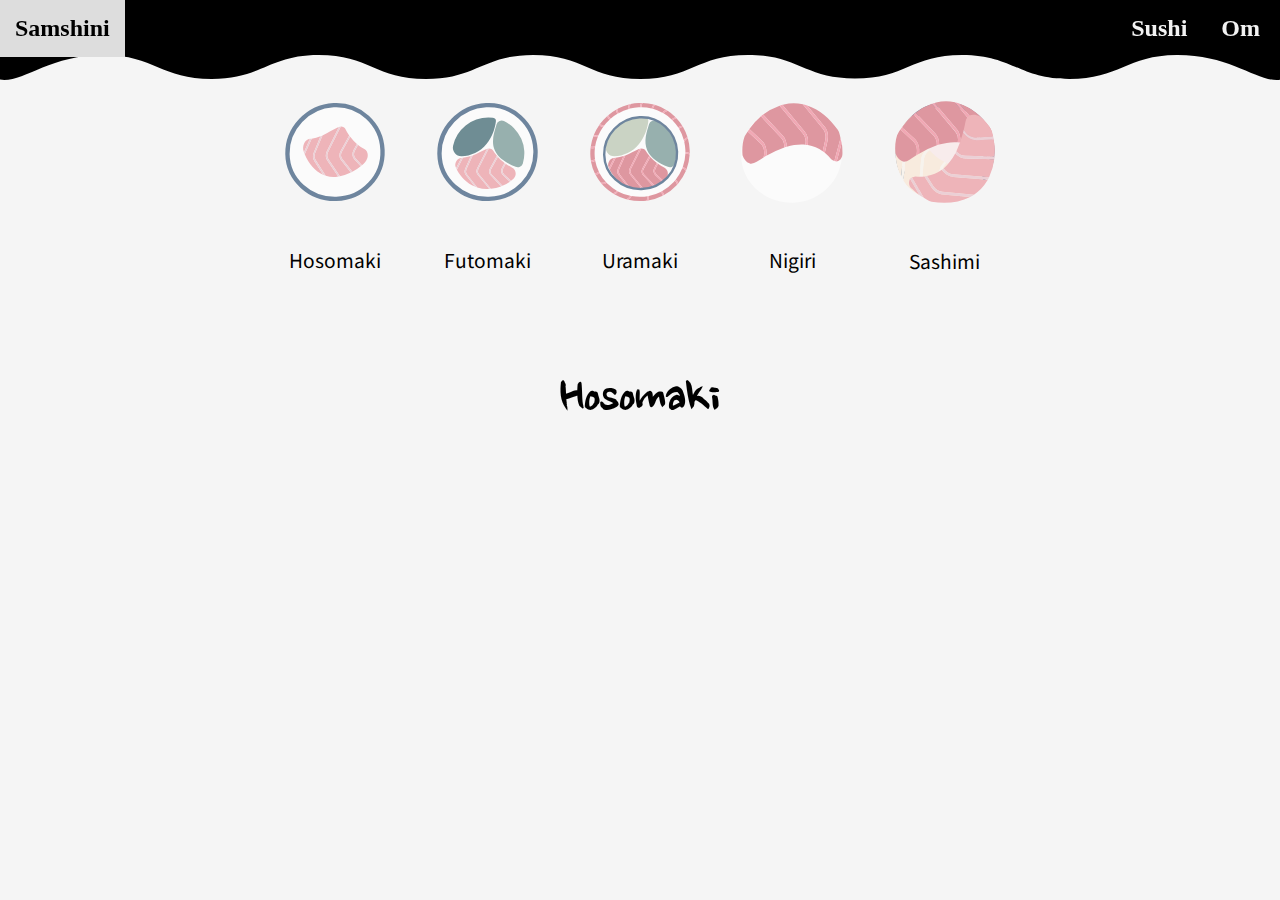
==== menu.html @ 1f2cd380 "fonte sat ind" ====
<!DOCTYPE html>
<html lang="da">

<head>
    <meta charset="utf-8">
    <meta name="viewport" content="width=device-width, initial-scale=1.0">
    <title></title>
    <link rel="stylesheet" href="style.css">
    <script src="https://kit.fontawesome.com/6492c587db.js" crossorigin="anonymous"></script>

    <link href="https://fonts.googleapis.com/css?family=Nanum+Brush+Script|Noto+Sans+JP&display=swap" rel="stylesheet">


</head>

<body>

    <div id="navbar">

        <div class="logo">
            <a href="index.html"> Samshini</a>
        </div>
        <div class="navbar_left">
            <a href="menu.html">Sushi</a>
            <a href="index.html#about_sushi">Om</a>
        </div>

    </div>

    <div class="dropdown_button">
        <div class="selected_item"></div>
        <span class="fa fa-angle-down fa-2x"></span>
    </div>
    <div class="dropdown_list hide">
        <div class="header_buttons">
            <button data-filter="hosomaki" class="button">
                <img src="categori_icons/hosomaki_icon.svg" alt="fint">
                <span>Hosomaki</span>
            </button>


            <button data-filter="futomaki" class="button">
                <img src="categori_icons/futomaki_icon.svg" alt="fint">
                <span>Futomaki</span>
            </button>

            <button data-filter="uramaki" class="button">
                <img src="categori_icons/uramaki_icon.svg" alt="fint">
                <span>Uramaki</span>
            </button>

            <button data-filter="nigiri" class="button">
                <img src="categori_icons/nigiri_icon.svg" alt="fint">
                <span>Nigiri</span>
            </button>

            <button data-filter="sashimi" class="button">
                <img src="categori_icons/sashimi_icon.svg" alt="fint">
                <span>Sashimi</span>
            </button>
        </div>
    </div>

    <h2>Hosomaki</h2>

    <section class="data-container"></section>

    <template>
        <article class="oversigt">
            <img src="" alt="">
            <div class="textWrapper">
                <h3></h3>
                <p class="description"> </p>
                <div class="desktop">LÆS MERE</div>
                <div class="mobile">LÆS MERE</div>
            </div>
        </article>
    </template>

    <section id="popUp" class="hide">
        <article class="retterPopUp">
            <div class="x_button">X</div>
            <h3></h3>
            <img src="" alt="">
            <p class="description"> </p>
            <p class="id"> </p>
        </article>
    </section>

    <main></main>

    <script src="script.js"></script>
</body>

</html>
---- style.css ----
* {
        margin: 0;
        /*        font-family: 'Lato',
sans-serif;*/
    }

    img {
        max-width: 100%;

    }

    body {
        background-color: whitesmoke;
        margin: 0;
        padding: 0;
    }

    article {
        padding: 10px;

    }


    .hide {
        display: none !important;
        pointer-events: none !important;
    }

    /*
font-family: 'Nanum Brush Script', ;
font-family: 'Noto Sans JP', ;
*/

    h2 {
        font-size: 3.5rem;
        text-align: center;
        padding: 2.5vw 0;
        font-family: 'Nanum Brush Script';
    }

    h3 {
        font-size: 1.5rem;
        padding-bottom: 1vw;
        font-family: 'Nanum Brush Script';
    }

    span {
        font-family: 'Noto Sans JP';
    }

    p {
        font-family: 'Noto Sans JP';
    }



    .expand {
        height: auto !important;
    }

    /* Styling til navigation */
    nav {
        text-align: center;
        margin-bottom: 15px;
        margin-top: 20px;
    }


    /* styling af layout */
    #navbar {
        background-image: url(imgs/navbar_mobile.svg);
        background-size: 100%;
        background-repeat: no-repeat;
        position: fixed;
        top: 0px;
        width: 100%;
        height: 100%;
        display: block;
        transition: top 0.3s;
        font-weight: bold;
        z-index: 9000;
    }


    .navbar_left {
        position: absolute;
        right: 5px;
    }

    .navbar_left a {
        display: inline-block;
        color: #f2f2f2;
        padding: 5px;
        text-decoration: none;
        font-size: .9rem;
    }

    .logo,
    .navbar_left {
        display: inline-block;
    }

    .logo a {
        color: #f2f2f2;
        padding: 5px;
        text-decoration: none;
        display: block;
        font-size: .9rem;
    }

    #navbar a:hover {
        background-color: #ddd;
        color: black;
    }


    #landingpage img {
        width: 100%;
    }

    #frontpage_content img {
        width: 100%;
    }


    footer {
        width: 100%;
        height: 50vh;
        background-image: url(imgs/footer_baggrund.png);
        background-size: 100%;
        background-repeat: no-repeat;
        z-index: 9000;
        text-align: center;
        position: relative;
    }

    footer .sectionwrapper {
        display: flex;
        margin: 10vw;
    }

    .footer_links,
    .logo_footer {
        flex-basis: 350px;

    }

    .logo_footer img {
        width: 5vw;
    }

    .footer_links a {
        display: block;
        color: #f2f2f2;
        padding: 5px;
        text-decoration: none;
        font-size: .9rem;
    }


    .footer_links a:hover {
        background-color: #ddd;
        color: black;
    }





    /* Styling til filtrerings menu */


    .dropdown_button {
        border: 1px solid #DEDEDE;
        box-shadow: 10px 10px 10px rgba(0, 0, 0, 0.16);
        height: 10vw;
        width: 50vw;
        margin: 50px auto auto auto;
        background-color: white;
        padding: 5px 0;
        z-index: 2;
        position: relative;
    }

    .dropdown_button span.fa {
        position: absolute;
        right: 10px;
        top: 2vw;
    }

    .dropdown_list {
        border: 1px solid #DEDEDE;
        box-shadow: 10px 10px 10px rgba(0, 0, 0, 0.16);
        width: 50vw;
        left: 24.8vw;
        position: absolute;
        margin-top: 3px;
        z-index: 20;
        background-color: white;
    }


    .button {
        padding: 15px 25px;
        border-radius: 5px;
        margin: 20px 3px 3px;

        display: inline-block;
        outline: none;
        font-size: 0.9rem;
        background: none;
        border: none;
    }


    .button span,
    .selected_item span {
        height: 9vw;
        line-height: 9vw;
        vertical-align: bottom;
        display: inline-block;
        margin-left: 2vw;
    }



    .button img,
    .selected_item img {
        width: 9vw;

    }


    .selected_item img {
        margin-left: 28px;
    }



    /*
    .button_active {
        background-color: black;
        color: black;

    }
*/

    .oversigt .description {
        display: none;
        height: 9vw;
        overflow: hidden;
    }

    .retterPopUp .description {
        display: block;
    }

    .desktop {
        display: none;
    }

    /* styling til filtrering i menu.html */

    .data-container {
        display: grid;
        grid-template-columns: repeat(auto-fill, minmax(150px, 1fr));
        margin: 0 auto;
        padding: .5vw 1vw;
        grid-gap: 30px;

    }

    .data-container img {
        padding-bottom: 1vw;
    }

    /*styling til popup menu  */

    #popUp {
        position: fixed;
        top: 0;
        width: 100vw;
        height: 100vh;
        background-color: white;
        overflow: scroll;
        z-index: 3;

    }

    .retterPopUp {
        margin-top: 3em;
        padding-top: 2em;
        padding-left: 3em;
        padding-right: 3em;
        background-color: white;
        border-radius: 5px;
        z-index: 1;
    }

    #popUp img {
        margin: 0 auto;
        padding-top: 1em;
        display: block;
        padding-bottom: 1vw;

        display: flex;
        flex-direction: column;
        justify-content: center;
    }

    #popUp h3 {
        text-align: center;
    }

    #popUp p {
        /*        text-align: center;*/
    }

    /*
    #popUp div {
        border: 1px solid black;
        background-color: white;
        padding: .5vw;
        width: 3vw;
        text-align: center;
        cursor: pointer;
        display: inline-block;
        float: right;
        border-radius: 5px;
    }
*/

    #popUp .x_button {
        position: absolute;
        top: 15vw;
        left: 10vw;
        font-size: 2rem;
        border-style: none;
        cursor: pointer;
    }

    #frontpage_content .text_info {
        padding: 2em;
    }

    #frontpage_content a {
        text-align: center;
        color: black;
        font-size: 1.5rem;
        padding: 0.2em;
    }

    #frontpage_content a:hover {
        color: #E8868F
    }



    /* mediaquery til webversion */

    @media only screen and (min-width: 600px) {


        #navbar {
            background-image: url(imgs/navbar_v2.svg)
        }



        /*
        section {
            max-width: 1200px;
        }
*/

        .oversigt .description {
            display: block;
        }

        .retterPopUp .description {
            display: none;
        }

        .data-container {
            grid-template-columns: 100%;
            grid-auto-flow: dense;

        }

        .sushi_kategorier {
            display: flex;
            flex-direction: column;
        }

        .dropdown_button {
            display: none;
        }

        .dropdown_list {
            border: none;
            box-shadow: none;
            margin: 0 auto;
            position: static;
            z-index: initial;
            background-color: transparent;
            margin-top: 85px;

        }

        .header_buttons {
            display: flex;
            flex-direction: row;
            justify-content: center;


        }


        .header_buttons .button {
            display: flex;
            flex-direction: column;

        }

        .header_buttons img {
            /*            width: 8vw;*/
            filter: opacity(60%);
        }

        .header_buttons .button img:hover {
            filter: opacity(100%);
        }

        .button_active img {
            filter: opacity(100%);
        }



        .button span {
            /*            height: 5vw;*/
            /*
            line-height: 1vw;
            margin-left: 1vw;
*/
        }

        .button {
            margin: auto;
            padding: none;

        }

        .button span {
            margin: auto;
            padding: 0;
            margin-top: 0;
            font-size: 1.2rem;
            width: 8vw;
        }

        .button img {
            width: 9vw;

        }

        .oversigt {

            /*            padding: 8vw;*/
            padding-left: 8vw;
            padding-right: 8vw;
            display: grid;
            grid-template-areas:
                "header header header header"
                "main main main main";
        }

        .oversigt h3 {
            grid-area: header;



        }

        .oversigt img {
            grid-area: main;
            justify-self: left;
            width: 40%;
        }

        .oversigt .textWrapper {
            grid-area: main;
            justify-self: right;
            width: 50%;
            padding-top: 10vw;
            font-size: 1.5vw;
        }

        .desktop {
            display: block;
        }

        .mobile {
            display: none;
        }

        .oversigt:nth-child(2n) img {
            justify-self: right;
        }

        .oversigt:nth-child(2n) .textWrapper {
            justify-self: left;
        }


        #frontpage_content .text_info {
            margin-left: 15em;
            margin-right: 15em;
        }


        #popUp {
            background-color: rgba(0, 0, 0, 0.44);
            max-width: none;


        }

        .retterPopUp {

            display: flex;
            flex-direction: column;
            justify-content: center;

            max-width: 1000px;
            margin: auto;
            margin-top: 3em;

            /*

            margin: 0auto;
            justify-content: center;
*/

        }

        #popUp img {
            margin: 0 auto;
            padding-top: 1em;
            display: block;
            padding-bottom: 1vw;

        }


        #popUp .x_button {

            top: 5vw;
            left: 3vw;

            cursor: pointer;
        }

        .navbar_left a {
            padding: 15px;
            font-size: 1.5rem;
        }

        .logo a {
            padding: 15px;
            font-size: 1.5rem;
        }


    }
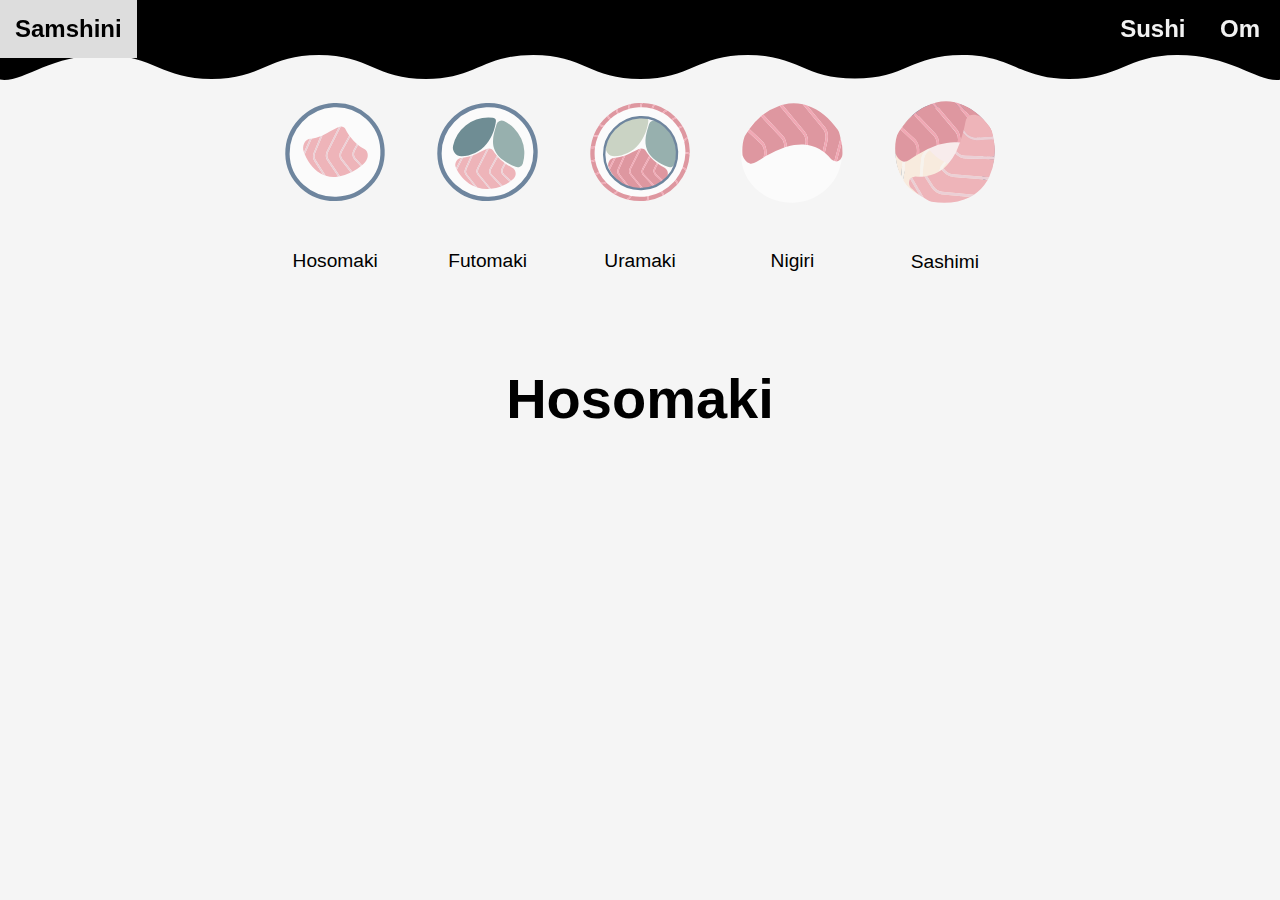
==== commit 5741c461: "lidt rettelser i nav" ====
--- a/menu.html
+++ b/menu.html
@@ -4,13 +4,9 @@
 <head>
     <meta charset="utf-8">
     <meta name="viewport" content="width=device-width, initial-scale=1.0">
-    <title></title>
+    <title>Sushi</title>
     <link rel="stylesheet" href="style.css">
     <script src="https://kit.fontawesome.com/6492c587db.js" crossorigin="anonymous"></script>
-
-    <link href="https://fonts.googleapis.com/css?family=Nanum+Brush+Script|Noto+Sans+JP&display=swap" rel="stylesheet">
-
-
 </head>
 
 <body>
@@ -90,6 +86,4 @@
     <main></main>
 
     <script src="script.js"></script>
-</body>
-
-</html>
+</body></html>
--- a/style.css
+++ b/style.css
@@ -1,7 +1,6 @@
     * {
         margin: 0;
-        /*        font-family: 'Lato',
-sans-serif;*/
+        font-family: 'Lato', sans-serif;
     }
 
     img {
@@ -26,33 +25,16 @@
         pointer-events: none !important;
     }
 
-    /*
-font-family: 'Nanum Brush Script', ;
-font-family: 'Noto Sans JP', ;
-*/
-
     h2 {
         font-size: 3.5rem;
         text-align: center;
         padding: 2.5vw 0;
-        font-family: 'Nanum Brush Script';
     }
 
     h3 {
         font-size: 1.5rem;
         padding-bottom: 1vw;
-        font-family: 'Nanum Brush Script';
-    }
-
-    span {
-        font-family: 'Noto Sans JP';
-    }
-
-    p {
-        font-family: 'Noto Sans JP';
-    }
-
-
+    }
 
     .expand {
         height: auto !important;
@@ -74,7 +56,7 @@
         position: fixed;
         top: 0px;
         width: 100%;
-        height: 100%;
+        height: 13vw;
         display: block;
         transition: top 0.3s;
         font-weight: bold;
@@ -175,7 +157,7 @@
         box-shadow: 10px 10px 10px rgba(0, 0, 0, 0.16);
         height: 10vw;
         width: 50vw;
-        margin: 50px auto auto auto;
+        margin: 80px auto auto auto;
         background-color: white;
         padding: 5px 0;
         z-index: 2;
@@ -362,7 +344,8 @@
 
 
         #navbar {
-            background-image: url(imgs/navbar_v2.svg)
+            background-image: url(imgs/navbar_v2.svg);
+            height: 7vw;
         }
 
 
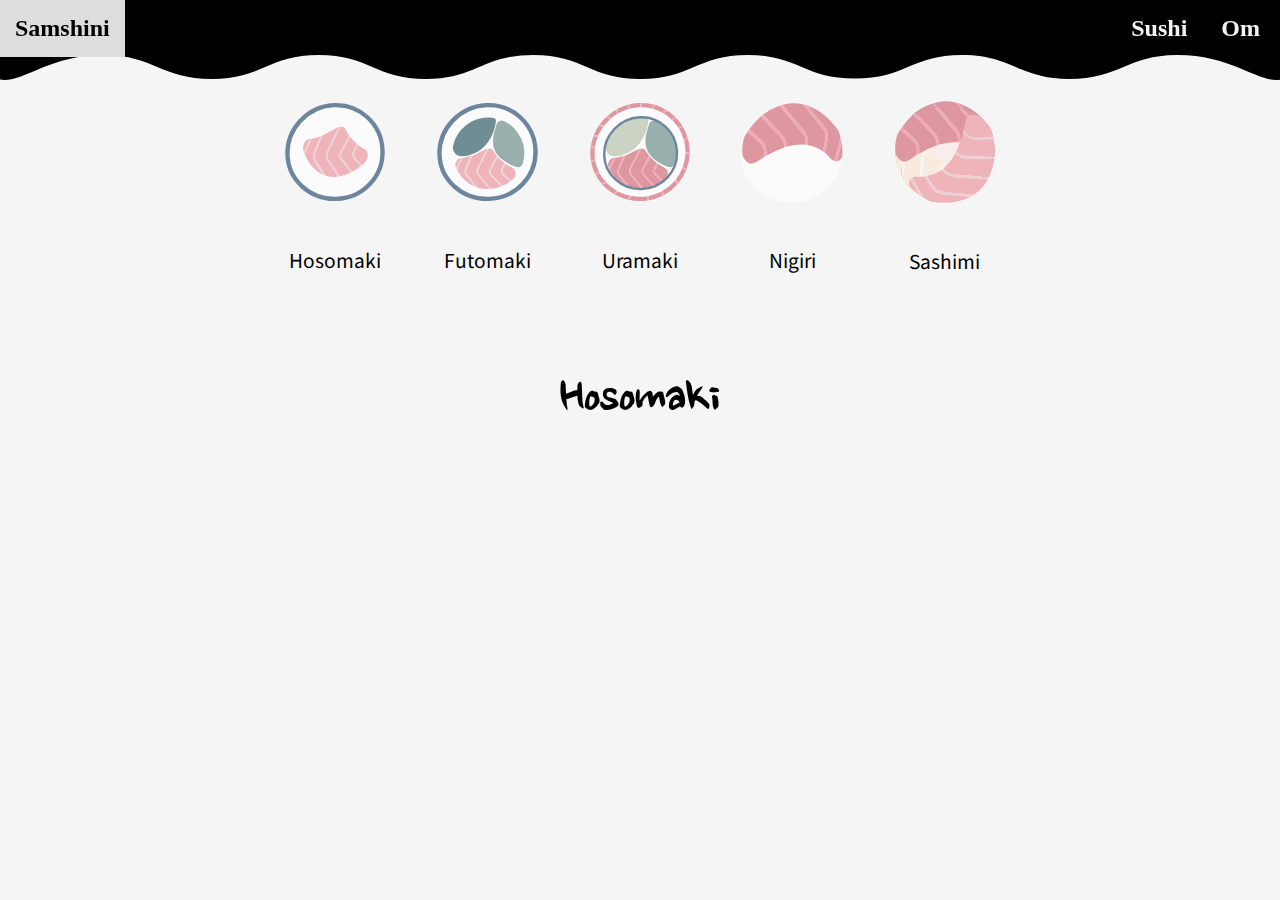
==== commit 6ac78d95: "Merge remote-tracking branch 'origin/master'" ====
--- a/menu.html
+++ b/menu.html
@@ -7,6 +7,10 @@
     <title>Sushi</title>
     <link rel="stylesheet" href="style.css">
     <script src="https://kit.fontawesome.com/6492c587db.js" crossorigin="anonymous"></script>
+
+    <link href="https://fonts.googleapis.com/css?family=Nanum+Brush+Script|Noto+Sans+JP&display=swap" rel="stylesheet">
+
+
 </head>
 
 <body>
@@ -86,4 +90,6 @@
     <main></main>
 
     <script src="script.js"></script>
-</body></html>
+</body>
+
+</html>
--- a/style.css
+++ b/style.css
@@ -1,6 +1,7 @@
     * {
         margin: 0;
-        font-family: 'Lato', sans-serif;
+        /*        font-family: 'Lato',
+sans-serif;*/
     }
 
     img {
@@ -25,16 +26,37 @@
         pointer-events: none !important;
     }
 
+    /*
+font-family: 'Nanum Brush Script', ;
+font-family: 'Noto Sans JP', ;
+*/
+
     h2 {
         font-size: 3.5rem;
         text-align: center;
         padding: 2.5vw 0;
+        font-family: 'Nanum Brush Script';
     }
 
     h3 {
         font-size: 1.5rem;
         padding-bottom: 1vw;
-    }
+        font-family: 'Nanum Brush Script';
+    }
+
+    span {
+        font-family: 'Noto Sans JP';
+    }
+
+    p {
+        font-family: 'Noto Sans JP';
+    }
+
+    .description .mobile {
+        font-family: 'Noto Sans JP';
+    }
+
+
 
     .expand {
         height: auto !important;
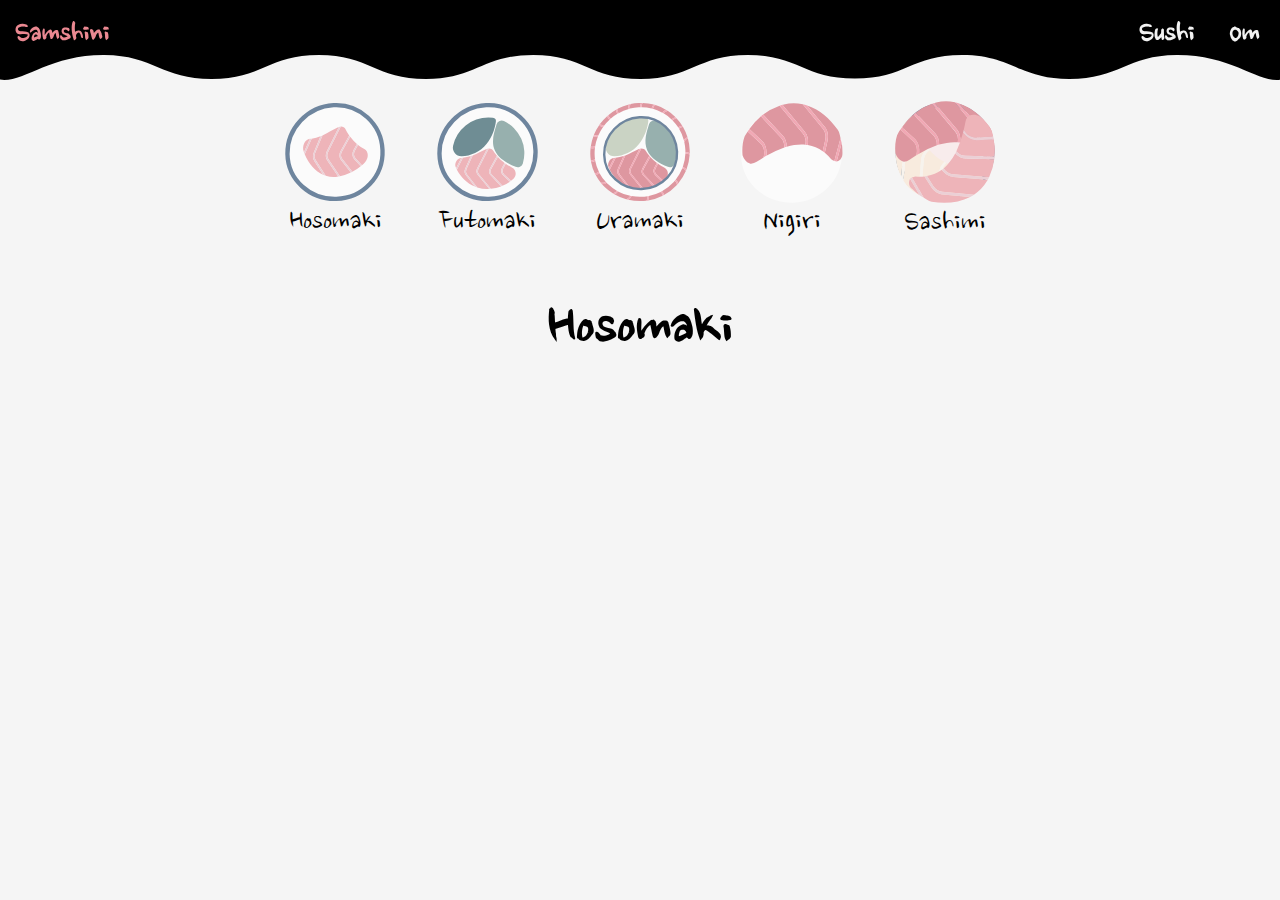
==== commit b816766a: "index" ====
--- a/menu.html
+++ b/menu.html
@@ -22,7 +22,7 @@
         </div>
         <div class="navbar_left">
             <a href="menu.html">Sushi</a>
-            <a href="index.html#about_sushi">Om</a>
+            <a href="index.html#frontpage_content">Om</a>
         </div>
 
     </div>
--- a/style.css
+++ b/style.css
@@ -17,7 +17,10 @@
 
     article {
         padding: 10px;
-
+    }
+
+    article img {
+        cursor: pointer;
     }
 
 
@@ -34,26 +37,53 @@
     h2 {
         font-size: 3.5rem;
         text-align: center;
-        padding: 2.5vw 0;
+        padding: 2.5vw;
         font-family: 'Nanum Brush Script';
     }
 
     h3 {
-        font-size: 1.5rem;
+        font-size: 1.7rem;
         padding-bottom: 1vw;
         font-family: 'Nanum Brush Script';
     }
 
+    .retterPopUp h3 {
+        font-size: 2.5rem;
+        padding-bottom: 1vw;
+        font-family: 'Nanum Brush Script';
+    }
+
+    .text_info h3 {
+        font-size: 2.5rem;
+        padding-bottom: 1vw;
+        font-family: 'Nanum Brush Script';
+
+        text-align: center;
+    }
+
     span {
-        font-family: 'Noto Sans JP';
+        font-family: 'Nanum Brush Script';
+        font-size: 1.5rem;
     }
 
     p {
         font-family: 'Noto Sans JP';
-    }
-
-    .description .mobile {
+
+    }
+
+    .mobile {
         font-family: 'Noto Sans JP';
+
+        font-size: 0.8rem;
+        text-decoration: underline;
+    }
+
+    .x_button {
+        font-family: 'Nanum Brush Script';
+    }
+
+    a {
+        font-family: 'Nanum Brush Script';
     }
 
 
@@ -113,8 +143,7 @@
     }
 
     #navbar a:hover {
-        background-color: #ddd;
-        color: black;
+        color: #EA8891;
     }
 
 
@@ -131,7 +160,7 @@
         width: 100%;
         height: 50vh;
         background-image: url(imgs/footer_baggrund.png);
-        background-size: 100%;
+        background-size: cover;
         background-repeat: no-repeat;
         z-index: 9000;
         text-align: center;
@@ -141,6 +170,7 @@
     footer .sectionwrapper {
         display: flex;
         margin: 10vw;
+        padding-top: 20vw
     }
 
     .footer_links,
@@ -199,7 +229,7 @@
         left: 24.8vw;
         position: absolute;
         margin-top: 3px;
-        z-index: 20;
+        z-index: 2;
         background-color: white;
     }
 
@@ -219,8 +249,6 @@
 
     .button span,
     .selected_item span {
-        height: 9vw;
-        line-height: 9vw;
         vertical-align: bottom;
         display: inline-block;
         margin-left: 2vw;
@@ -261,6 +289,10 @@
 
     .desktop {
         display: none;
+        font-family: 'Noto Sans JP';
+        font-size: 1rem;
+        text-decoration: underline;
+
     }
 
     /* styling til filtrering i menu.html */
@@ -338,7 +370,7 @@
         position: absolute;
         top: 15vw;
         left: 10vw;
-        font-size: 2rem;
+        font-size: 2.5rem;
         border-style: none;
         cursor: pointer;
     }
@@ -370,7 +402,19 @@
             height: 7vw;
         }
 
-
+        h2 {
+            font-size: 4rem;
+        }
+
+        .textWrapper h3 {
+            font-size: 2.4rem;
+            padding-bottom: 1vw;
+            font-family: 'Nanum Brush Script';
+        }
+
+        .text_info h3 {
+            font-size: 3.5rem;
+        }
 
         /*
         section {
@@ -416,14 +460,13 @@
             display: flex;
             flex-direction: row;
             justify-content: center;
-
-
         }
 
 
         .header_buttons .button {
             display: flex;
             flex-direction: column;
+            cursor: pointer;
 
         }
 
@@ -440,15 +483,6 @@
             filter: opacity(100%);
         }
 
-
-
-        .button span {
-            /*            height: 5vw;*/
-            /*
-            line-height: 1vw;
-            margin-left: 1vw;
-*/
-        }
 
         .button {
             margin: auto;
@@ -460,8 +494,8 @@
             margin: auto;
             padding: 0;
             margin-top: 0;
-            font-size: 1.2rem;
             width: 8vw;
+            font-size: 2rem;
         }
 
         .button img {
@@ -483,8 +517,6 @@
         .oversigt h3 {
             grid-area: header;
 
-
-
         }
 
         .oversigt img {
@@ -499,14 +531,18 @@
             width: 50%;
             padding-top: 10vw;
             font-size: 1.5vw;
+            font-family: 'Noto Sans JP';
         }
 
         .desktop {
             display: block;
+            text-decoration: underline;
+            cursor: pointer;
         }
 
         .mobile {
             display: none;
+            cursor: pointer;
         }
 
         .oversigt:nth-child(2n) img {
@@ -527,8 +563,6 @@
         #popUp {
             background-color: rgba(0, 0, 0, 0.44);
             max-width: none;
-
-
         }
 
         .retterPopUp {
@@ -562,19 +596,35 @@
 
             top: 5vw;
             left: 3vw;
-
             cursor: pointer;
         }
 
         .navbar_left a {
             padding: 15px;
-            font-size: 1.5rem;
+            font-size: 2rem;
         }
 
         .logo a {
             padding: 15px;
+            font-size: 2rem;
+        }
+
+
+    }
+
+
+    /* mediaquery til tablet version */
+
+    @media only screen and (min-device-width: 768px) and (max-device-width: 1024px) and (-webkit-min-device-pixel-ratio: 1) {
+
+        .navbar_left a {
+            padding-top: 5px;
             font-size: 1.5rem;
         }
 
-
-    }
+        .logo a {
+            padding-top: 5px;
+            font-size: 1.5rem;
+        }
+
+    }
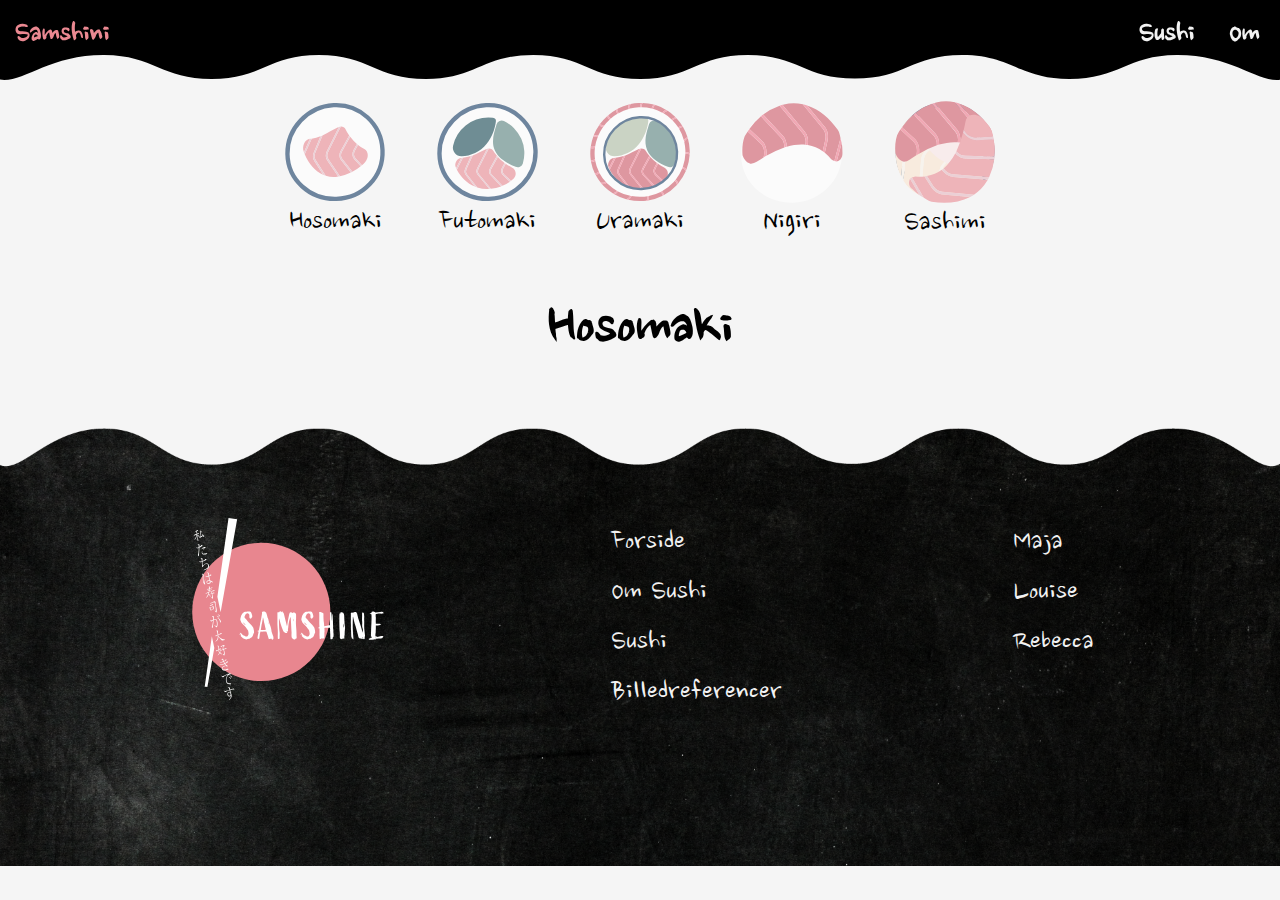
==== commit 5b5b6e96: "gøres klar til splashbillede" ====
--- a/menu.html
+++ b/menu.html
@@ -89,7 +89,39 @@
 
     <main></main>
 
+    <footer>
+
+        <section class="sectionwrapper">
+
+            <div class="logo_footer">
+
+                <img src="imgs/logo.svg" alt="logo">
+            </div>
+
+            <div class="footer_links">
+                <div class="footer_section1">
+                    <a href="index.html">
+                        <p>Forside</p>
+                    </a>
+                    <a href="index.html#about_sushi">
+                        <p>Om Sushi</p>
+                    </a>
+                    <a href="menu.html">
+                        <p>Sushi</p>
+                    </a>
+                    <a href="references.html">
+                        <p>Billedreferencer</p>
+                    </a>
+                </div>
+                <div class="footer_section2">
+                    <p>Maja</p>
+                    <p>Louise</p>
+                    <p>Rebecca</p>
+                </div>
+            </div>
+        </section>
+
+    </footer>
+
     <script src="script.js"></script>
-</body>
-
-</html>
+</body></html>
--- a/style.css
+++ b/style.css
@@ -29,10 +29,6 @@
         pointer-events: none !important;
     }
 
-    /*
-font-family: 'Nanum Brush Script', ;
-font-family: 'Noto Sans JP', ;
-*/
 
     h2 {
         font-size: 3.5rem;
@@ -73,7 +69,6 @@
 
     .mobile {
         font-family: 'Noto Sans JP';
-
         font-size: 0.8rem;
         text-decoration: underline;
     }
@@ -82,8 +77,9 @@
         font-family: 'Nanum Brush Script';
     }
 
-    a {
+    #navbar a {
         font-family: 'Nanum Brush Script';
+        font-size: 1.5rem;
     }
 
 
@@ -126,7 +122,7 @@
         color: #f2f2f2;
         padding: 5px;
         text-decoration: none;
-        font-size: .9rem;
+
     }
 
     .logo,
@@ -139,7 +135,6 @@
         padding: 5px;
         text-decoration: none;
         display: block;
-        font-size: .9rem;
     }
 
     #navbar a:hover {
@@ -162,39 +157,50 @@
         background-image: url(imgs/footer_baggrund.png);
         background-size: cover;
         background-repeat: no-repeat;
-        z-index: 9000;
         text-align: center;
         position: relative;
     }
 
     footer .sectionwrapper {
-        display: flex;
         margin: 10vw;
         padding-top: 20vw
     }
 
-    .footer_links,
-    .logo_footer {
-        flex-basis: 350px;
-
-    }
 
     .logo_footer img {
-        width: 5vw;
+        display: none;
+    }
+
+    .footer_links {
+        width: 100%;
+    }
+
+    .footer_section1,
+    .footer_section2 {
+        display: inline-block;
+        vertical-align: top;
+    }
+
+    .footer_section1 {
+        margin-right: 30%;
     }
 
     .footer_links a {
         display: block;
+        text-decoration: none;
+    }
+
+
+    .footer_links p {
+        font-family: 'Nanum Brush Script';
+        font-size: 1.5rem;
         color: #f2f2f2;
         padding: 5px;
-        text-decoration: none;
-        font-size: .9rem;
-    }
-
-
-    .footer_links a:hover {
-        background-color: #ddd;
-        color: black;
+    }
+
+
+    .footer_links p:hover {
+        color: #EA8891;
     }
 
 
@@ -416,6 +422,10 @@
             font-size: 3.5rem;
         }
 
+        #navbar a {
+            font-size: 2rem;
+        }
+
         /*
         section {
             max-width: 1200px;
@@ -610,6 +620,57 @@
         }
 
 
+        /* footer desktop */
+
+        footer {
+            text-align: left;
+        }
+
+        footer .sectionwrapper {
+            padding-top: 8vw;
+            margin: 0;
+        }
+
+
+        .logo_footer img {
+            display: block;
+            max-width: 15vw;
+            width: 15vw;
+        }
+
+        .logo_footer {
+            display: inline-block;
+            margin-right: 17vw;
+            margin-left: 15vw;
+            vertical-align: top;
+        }
+
+
+        .footer_links {
+            display: inline-block;
+            width: auto;
+            vertical-align: top;
+        }
+
+
+
+        .footer_section1 {
+            margin-right: 0;
+        }
+
+        .footer_section2 {
+            margin-left: 17vw;
+        }
+
+
+        .footer_links p {
+            font-size: 2rem;
+            padding: 5px;
+        }
+
+
+
+
     }
 
 
@@ -627,4 +688,28 @@
             font-size: 1.5rem;
         }
 
-    }
+        footer .sectionwrapper {
+            padding-top: 22vw;
+            margin: 0;
+        }
+
+        .logo_footer {
+            margin-right: 20vw;
+            margin-left: 9vw;
+        }
+
+        .footer_links p {
+            font-size: 1.5rem;
+        }
+
+        .footer_section2 {
+            margin-left: 20vw;
+        }
+
+        #frontpage_content .text_info {
+
+            margin-left: 5em;
+            margin-right: 5em;
+        }
+
+    }
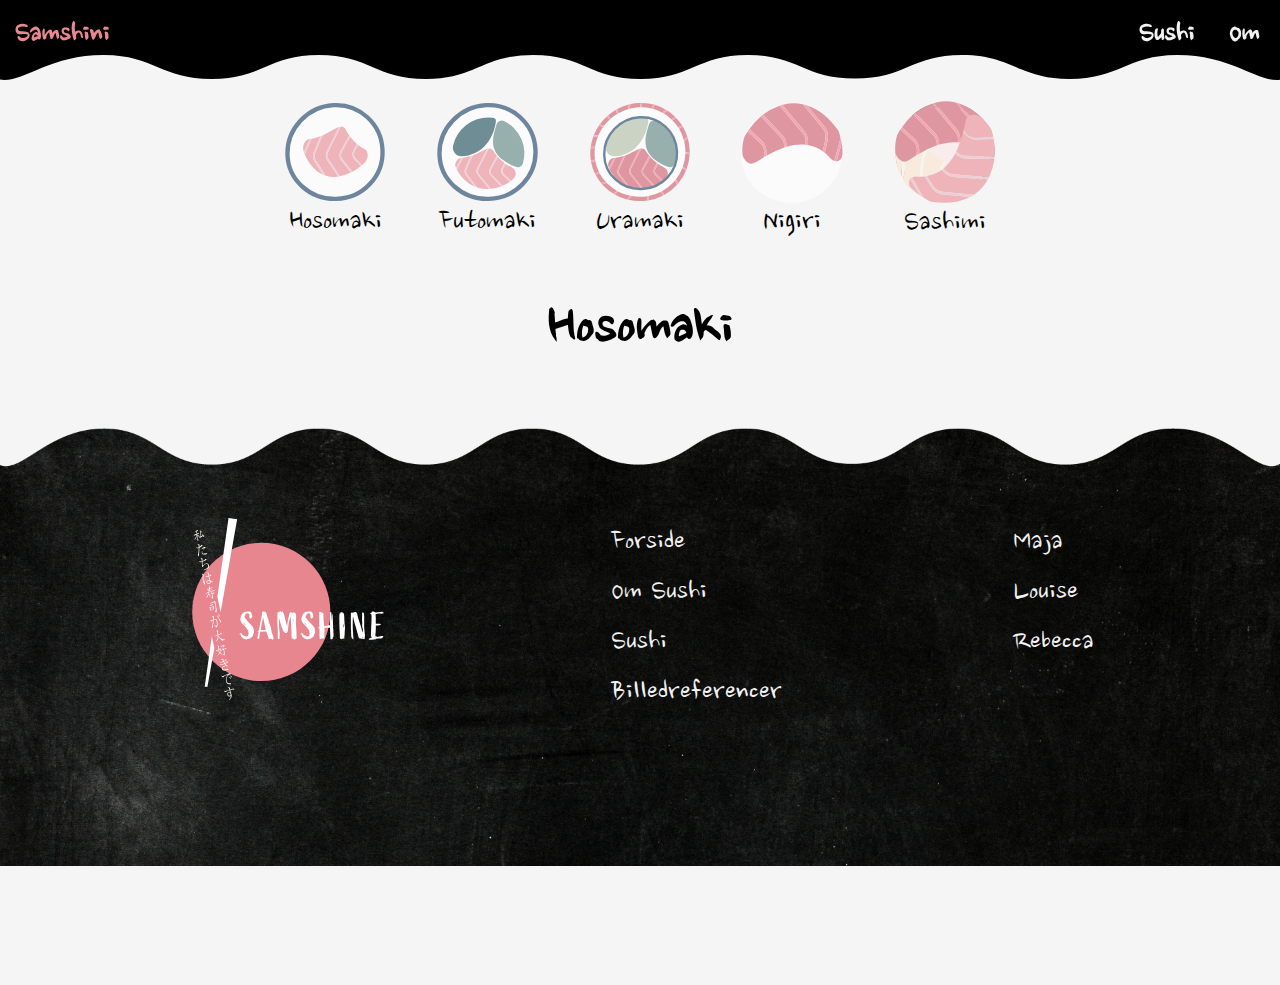
==== commit f90b3847: "rettelse af links" ====
--- a/menu.html
+++ b/menu.html
@@ -103,7 +103,7 @@
                     <a href="index.html">
                         <p>Forside</p>
                     </a>
-                    <a href="index.html#about_sushi">
+                    <a href="index.html#frontpage_content">
                         <p>Om Sushi</p>
                     </a>
                     <a href="menu.html">
@@ -124,4 +124,6 @@
     </footer>
 
     <script src="script.js"></script>
-</body></html>
+</body>
+
+</html>
--- a/style.css
+++ b/style.css
@@ -1,7 +1,5 @@
     * {
         margin: 0;
-        /*        font-family: 'Lato',
-sans-serif;*/
     }
 
     img {
@@ -13,6 +11,7 @@
         background-color: whitesmoke;
         margin: 0;
         padding: 0;
+        min-height: 100vh;
     }
 
     article {
@@ -29,6 +28,7 @@
         pointer-events: none !important;
     }
 
+    /*************************** Generelle tekster ***************************/
 
     h2 {
         font-size: 3.5rem;
@@ -43,6 +43,19 @@
         font-family: 'Nanum Brush Script';
     }
 
+    span {
+        font-family: 'Nanum Brush Script';
+        font-size: 1.5rem;
+    }
+
+    p {
+        font-family: 'Noto Sans JP';
+
+    }
+
+    /*************************** aner ikke hvad ***************************/
+
+
     .retterPopUp h3 {
         font-size: 2.5rem;
         padding-bottom: 1vw;
@@ -57,16 +70,6 @@
         text-align: center;
     }
 
-    span {
-        font-family: 'Nanum Brush Script';
-        font-size: 1.5rem;
-    }
-
-    p {
-        font-family: 'Noto Sans JP';
-
-    }
-
     .mobile {
         font-family: 'Noto Sans JP';
         font-size: 0.8rem;
@@ -77,26 +80,21 @@
         font-family: 'Nanum Brush Script';
     }
 
-    #navbar a {
-        font-family: 'Nanum Brush Script';
-        font-size: 1.5rem;
-    }
-
 
 
     .expand {
         height: auto !important;
     }
 
-    /* Styling til navigation */
+
+    /*************************** nav ***************************/
+
     nav {
         text-align: center;
         margin-bottom: 15px;
         margin-top: 20px;
     }
 
-
-    /* styling af layout */
     #navbar {
         background-image: url(imgs/navbar_mobile.svg);
         background-size: 100%;
@@ -111,19 +109,28 @@
         z-index: 9000;
     }
 
+    #navbar a {
+        font-family: 'Nanum Brush Script';
+        font-size: 1.5rem;
+    }
+
+    #navbar a:hover {
+        color: #EA8891;
+    }
 
     .navbar_left {
         position: absolute;
         right: 5px;
     }
+
 
     .navbar_left a {
         display: inline-block;
         color: #f2f2f2;
         padding: 5px;
         text-decoration: none;
-
-    }
+    }
+
 
     .logo,
     .navbar_left {
@@ -137,18 +144,8 @@
         display: block;
     }
 
-    #navbar a:hover {
-        color: #EA8891;
-    }
-
-
-    #landingpage img {
-        width: 100%;
-    }
-
-    #frontpage_content img {
-        width: 100%;
-    }
+
+    /*************************** Footer ***************************/
 
 
     footer {
@@ -204,11 +201,51 @@
     }
 
 
-
-
-
-    /* Styling til filtrerings menu */
-
+    /*************************** Splashvideo ***************************/
+
+    #landingpage {
+        width: 100%;
+        padding: 0;
+        margin: 0;
+
+    }
+
+    #landingpage video {
+        width: 100%;
+    }
+
+
+    /*************************** Filtreringsmenu ***************************/
+
+    .button {
+        padding: 15px 25px;
+        border-radius: 5px;
+        margin: 20px 3px 3px;
+
+        display: inline-block;
+        outline: none;
+        font-size: 0.9rem;
+        background: none;
+        border: none;
+    }
+
+
+    .button span,
+    .selected_item span {
+        vertical-align: bottom;
+        display: inline-block;
+        margin-left: 2vw;
+    }
+
+
+    .button img,
+    .selected_item img {
+        width: 9vw;
+    }
+
+    .selected_item img {
+        margin-left: 28px;
+    }
 
     .dropdown_button {
         border: 1px solid #DEDEDE;
@@ -240,49 +277,6 @@
     }
 
 
-    .button {
-        padding: 15px 25px;
-        border-radius: 5px;
-        margin: 20px 3px 3px;
-
-        display: inline-block;
-        outline: none;
-        font-size: 0.9rem;
-        background: none;
-        border: none;
-    }
-
-
-    .button span,
-    .selected_item span {
-        vertical-align: bottom;
-        display: inline-block;
-        margin-left: 2vw;
-    }
-
-
-
-    .button img,
-    .selected_item img {
-        width: 9vw;
-
-    }
-
-
-    .selected_item img {
-        margin-left: 28px;
-    }
-
-
-
-    /*
-    .button_active {
-        background-color: black;
-        color: black;
-
-    }
-*/
-
     .oversigt .description {
         display: none;
         height: 9vw;
@@ -291,6 +285,13 @@
 
     .retterPopUp .description {
         display: block;
+    }
+
+
+    .mobile {
+        font-family: 'Noto Sans JP';
+        font-size: 0.8rem;
+        text-decoration: underline;
     }
 
     .desktop {
@@ -337,6 +338,7 @@
         background-color: white;
         border-radius: 5px;
         z-index: 1;
+        position: relative;
     }
 
     #popUp img {
@@ -358,31 +360,22 @@
         /*        text-align: center;*/
     }
 
-    /*
-    #popUp div {
-        border: 1px solid black;
-        background-color: white;
-        padding: .5vw;
-        width: 3vw;
-        text-align: center;
-        cursor: pointer;
-        display: inline-block;
-        float: right;
-        border-radius: 5px;
-    }
-*/
 
     #popUp .x_button {
         position: absolute;
-        top: 15vw;
-        left: 10vw;
+        top: 7vw;
+        left: 9vw;
         font-size: 2.5rem;
         border-style: none;
         cursor: pointer;
     }
 
+
+
     #frontpage_content .text_info {
-        padding: 2em;
+        margin-left: 2em;
+        margin-right: 2em;
+        padding-top: 3.2em;
     }
 
     #frontpage_content a {
@@ -394,6 +387,11 @@
 
     #frontpage_content a:hover {
         color: #E8868F
+    }
+
+    /* references.html */
+    #references {
+        margin: 7vw 0;
     }
 
 
@@ -567,6 +565,7 @@
         #frontpage_content .text_info {
             margin-left: 15em;
             margin-right: 15em;
+            padding-top: 4em;
         }
 
 
@@ -580,10 +579,10 @@
             display: flex;
             flex-direction: column;
             justify-content: center;
-
+            position: relative;
             max-width: 1000px;
             margin: auto;
-            margin-top: 3em;
+            margin-top: 6em;
 
             /*
 
@@ -604,8 +603,8 @@
 
         #popUp .x_button {
 
-            top: 5vw;
-            left: 3vw;
+            top: 3.5vw;
+            left: 3.5vw;
             cursor: pointer;
         }
 
@@ -707,9 +706,9 @@
         }
 
         #frontpage_content .text_info {
-
             margin-left: 5em;
             margin-right: 5em;
-        }
-
-    }
+            padding-top: 2em;
+        }
+
+    }
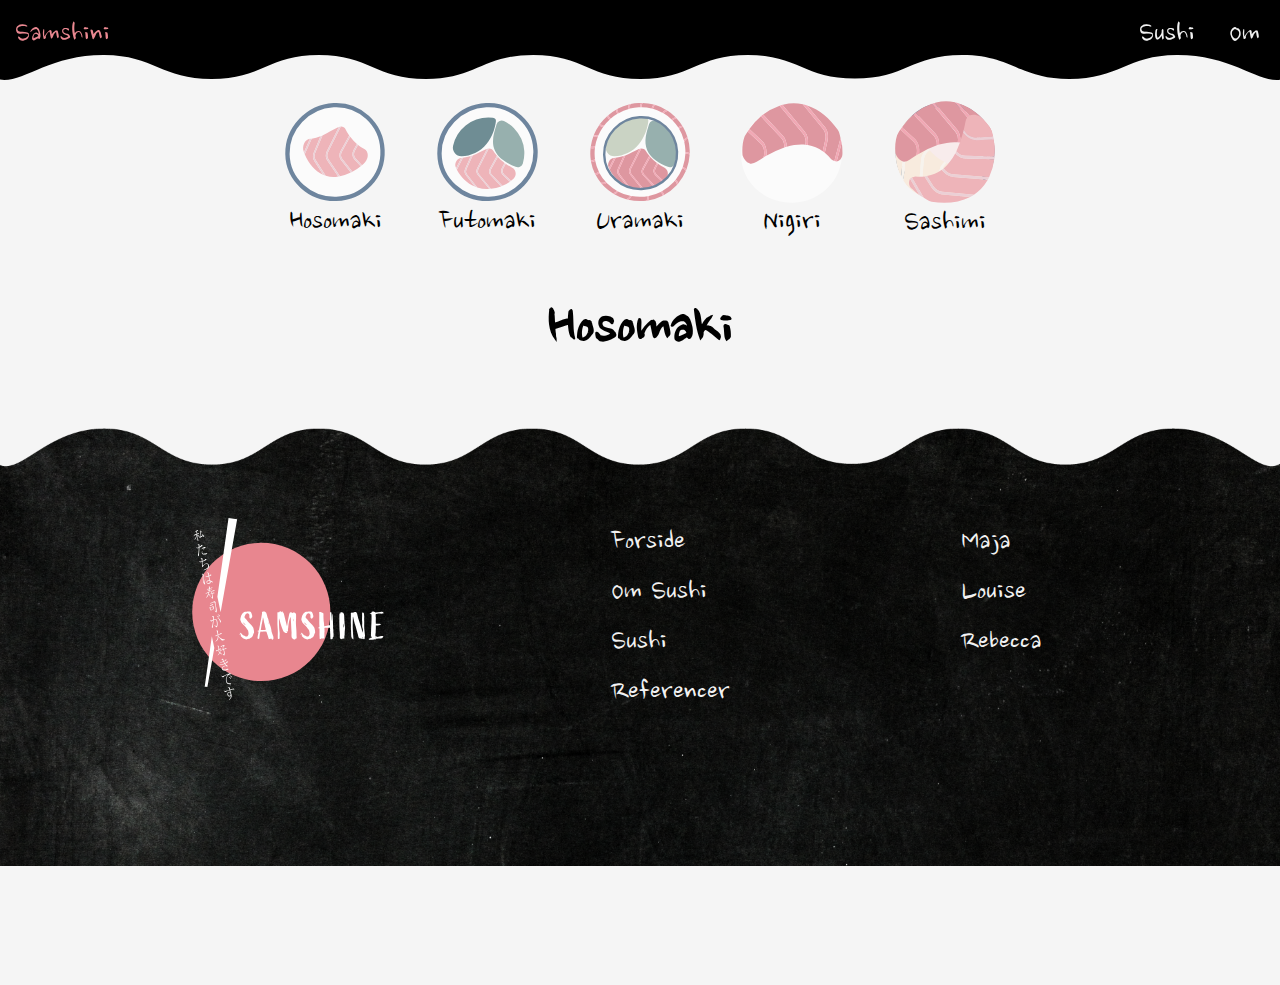
==== commit 24157035: "reference navn ændret i footer" ====
--- a/menu.html
+++ b/menu.html
@@ -14,6 +14,8 @@
 </head>
 
 <body>
+
+
 
     <div id="navbar">
 
@@ -110,7 +112,7 @@
                         <p>Sushi</p>
                     </a>
                     <a href="references.html">
-                        <p>Billedreferencer</p>
+                        <p>Referencer</p>
                     </a>
                 </div>
                 <div class="footer_section2">
--- a/style.css
+++ b/style.css
@@ -6,6 +6,8 @@
         max-width: 100%;
 
     }
+
+
 
     body {
         background-color: whitesmoke;
@@ -66,26 +68,8 @@
         font-size: 2.5rem;
         padding-bottom: 1vw;
         font-family: 'Nanum Brush Script';
-
         text-align: center;
     }
-
-    .mobile {
-        font-family: 'Noto Sans JP';
-        font-size: 0.8rem;
-        text-decoration: underline;
-    }
-
-    .x_button {
-        font-family: 'Nanum Brush Script';
-    }
-
-
-
-    .expand {
-        height: auto !important;
-    }
-
 
     /*************************** nav ***************************/
 
@@ -103,10 +87,7 @@
         top: 0px;
         width: 100%;
         height: 13vw;
-        display: block;
-        transition: top 0.3s;
-        font-weight: bold;
-        z-index: 9000;
+        z-index: 10;
     }
 
     #navbar a {
@@ -221,7 +202,6 @@
         padding: 15px 25px;
         border-radius: 5px;
         margin: 20px 3px 3px;
-
         display: inline-block;
         outline: none;
         font-size: 0.9rem;
@@ -247,6 +227,8 @@
         margin-left: 28px;
     }
 
+
+    /* dette er vores drop down knap i mobil version*/
     .dropdown_button {
         border: 1px solid #DEDEDE;
         box-shadow: 10px 10px 10px rgba(0, 0, 0, 0.16);
@@ -257,14 +239,18 @@
         padding: 5px 0;
         z-index: 2;
         position: relative;
-    }
-
+        /* Den får en relativ position, så vi bagefter kan sætte indholdet til absolut og give henholdsvis top og right på span og pil op/ned figur*/
+    }
+
+    /* dette er tekst inde i drop down knappen*/
     .dropdown_button span.fa {
         position: absolute;
+        /* og det er denne værdi der henvises til oven over*/
         right: 10px;
         top: 2vw;
     }
 
+    /* selve listen der hopper up*/
     .dropdown_list {
         border: 1px solid #DEDEDE;
         box-shadow: 10px 10px 10px rgba(0, 0, 0, 0.16);
@@ -279,22 +265,26 @@
 
     .oversigt .description {
         display: none;
+        /*fjerner descreption i oversigt over de forskellige slags sushi*/
         height: 9vw;
         overflow: hidden;
     }
 
     .retterPopUp .description {
         display: block;
+        /*viser descreption i popup for den enkelte sushi*/
     }
 
 
     .mobile {
+        /*læs mere/læs mindre styles her i mobil*/
         font-family: 'Noto Sans JP';
         font-size: 0.8rem;
         text-decoration: underline;
     }
 
     .desktop {
+        /*læs mere/læs mindre styles her i web*/
         display: none;
         font-family: 'Noto Sans JP';
         font-size: 1rem;
@@ -316,6 +306,12 @@
     .data-container img {
         padding-bottom: 1vw;
     }
+
+
+    .expand {
+        height: auto !important;
+    }
+
 
     /*styling til popup menu  */
 
@@ -360,6 +356,10 @@
         /*        text-align: center;*/
     }
 
+    .x_button {
+        font-family: 'Nanum Brush Script';
+    }
+
 
     #popUp .x_button {
         position: absolute;
@@ -575,21 +575,11 @@
         }
 
         .retterPopUp {
-
-            display: flex;
-            flex-direction: column;
             justify-content: center;
             position: relative;
             max-width: 1000px;
             margin: auto;
             margin-top: 6em;
-
-            /*
-
-            margin: 0auto;
-            justify-content: center;
-*/
-
         }
 
         #popUp img {
@@ -597,7 +587,6 @@
             padding-top: 1em;
             display: block;
             padding-bottom: 1vw;
-
         }
 
 
@@ -666,10 +655,6 @@
             font-size: 2rem;
             padding: 5px;
         }
-
-
-
-
     }
 
 
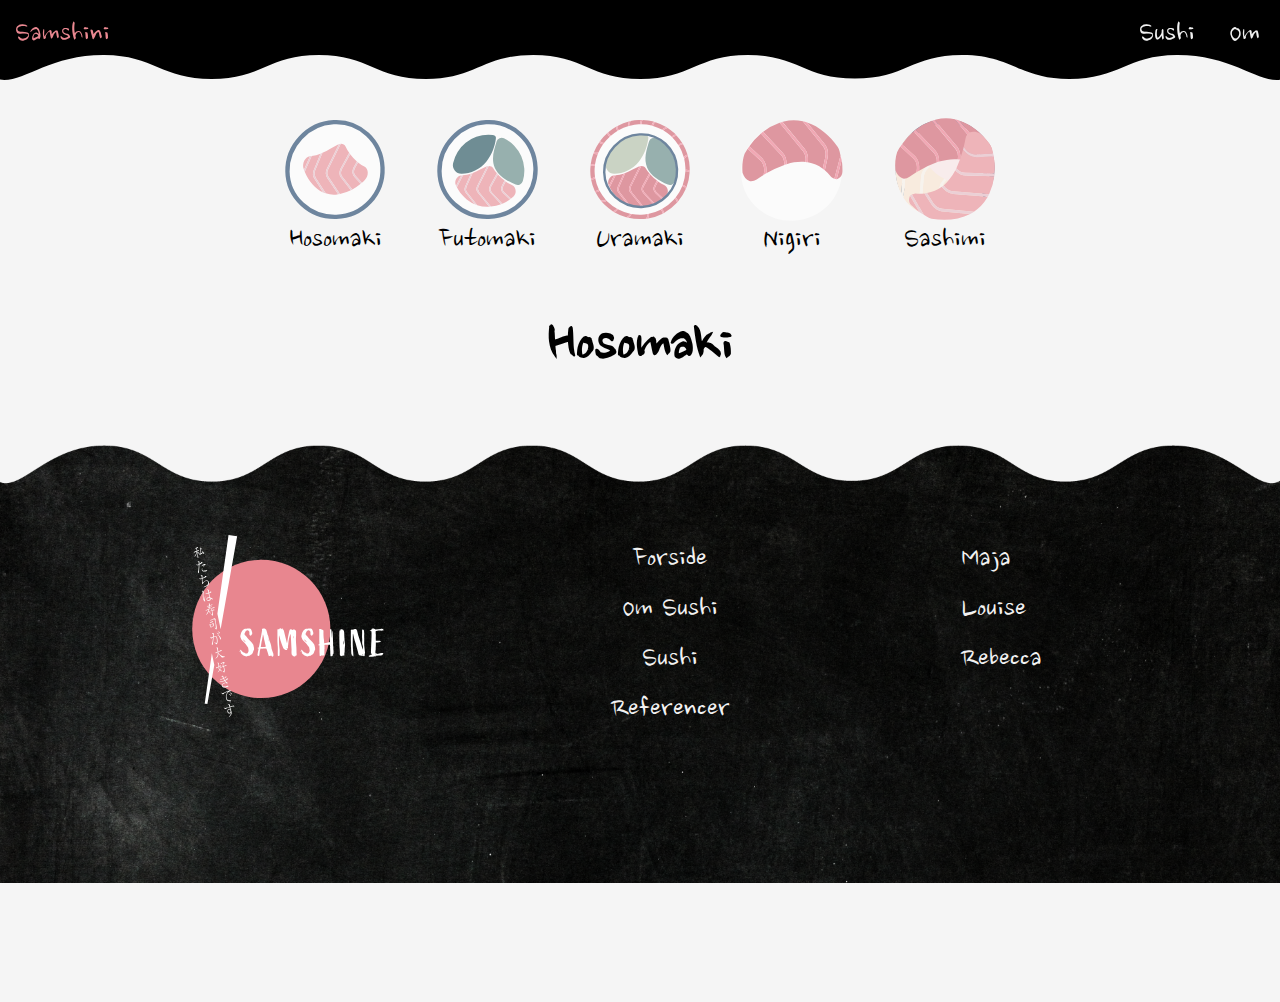
==== commit 57130a63: "favicon rettet i koden" ====
--- a/menu.html
+++ b/menu.html
@@ -7,6 +7,11 @@
     <title>Sushi</title>
     <link rel="stylesheet" href="style.css">
     <script src="https://kit.fontawesome.com/6492c587db.js" crossorigin="anonymous"></script>
+
+    <!--    FAVICON -->
+    <link rel="shortcut icon" type="image/png" href="favicon/favicon.png" />
+    <!--    FAVICON -->
+
 
     <link href="https://fonts.googleapis.com/css?family=Nanum+Brush+Script|Noto+Sans+JP&display=swap" rel="stylesheet">
 
--- a/style.css
+++ b/style.css
@@ -161,6 +161,7 @@
 
     .footer_section1 {
         margin-right: 30%;
+        text-align: center;
     }
 
     .footer_links a {
@@ -177,7 +178,7 @@
     }
 
 
-    .footer_links p:hover {
+    .footer_section1 p:hover {
         color: #EA8891;
     }
 
@@ -460,7 +461,7 @@
             position: static;
             z-index: initial;
             background-color: transparent;
-            margin-top: 85px;
+            margin-top: 8vw;
 
         }
 
